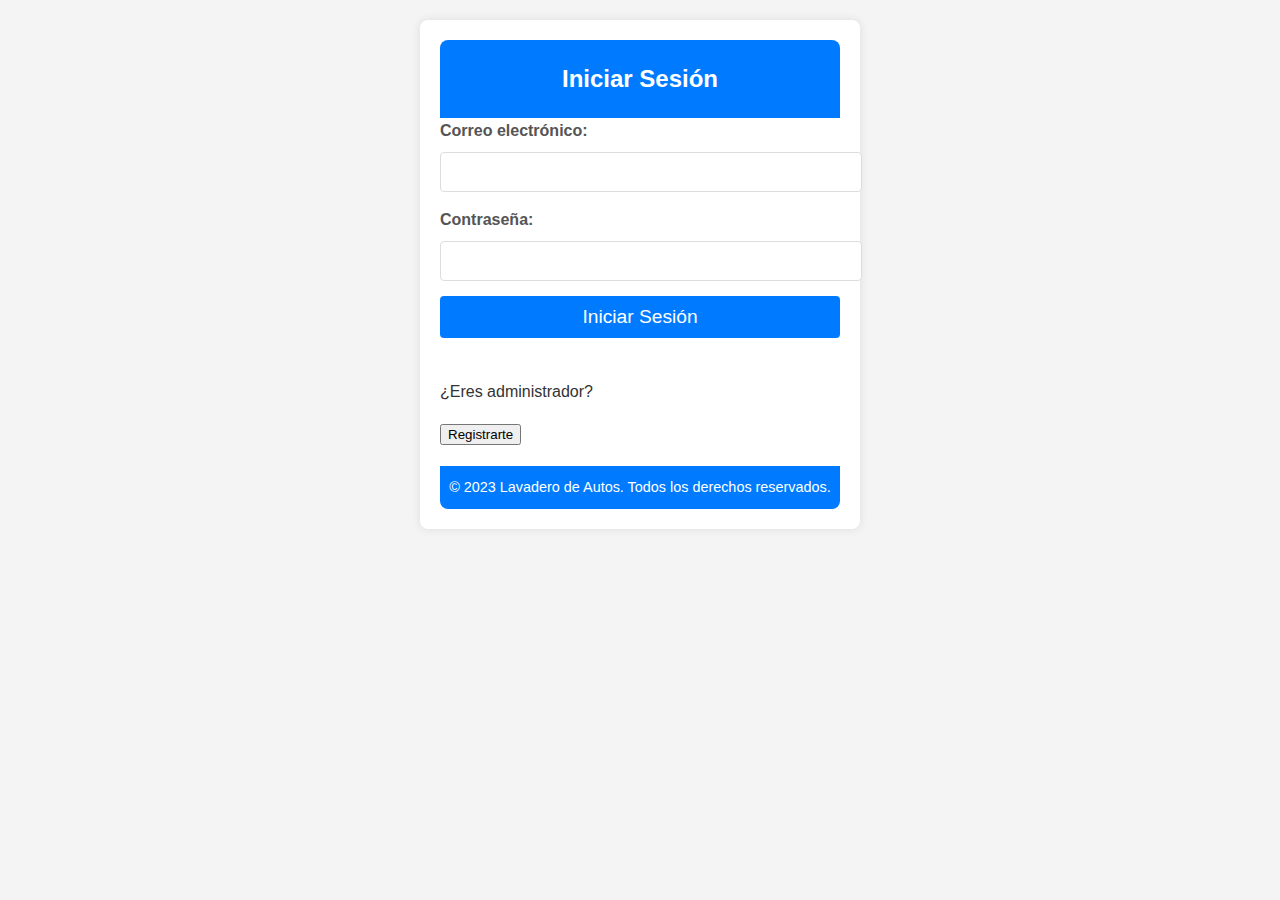
==== front/Login/Login.html @ 67ab8efb "Merge branch 'master' of https://github.com/UliWT/Car_wash" ====
<!DOCTYPE html>
<html lang="es">
<head>
    <meta charset="UTF-8">
    <meta name="viewport" content="width=device-width, initial-scale=1.0">
    <title>Iniciar Sesión - Lavadero de Autos</title>
    <link rel="stylesheet" href="../Login/styles.css">
</head>
<body>
    <div class="container">
        <header>
            <h1>Iniciar Sesión</h1>
        </header>
        <form action="login.php" method="POST">
            <label for="correo">Correo electrónico:</label>
            <input type="email" id="correo" name="correo" required>

            <label for="contrasena">Contraseña:</label>
            <input type="password" id="contrasena" name="contrasena" required>

            <input type="submit" value="Iniciar Sesión">
        </form><br>
        <p>¿Eres administrador?</p>
            
        <input type="button" value="Registrarte" onclick="window.location.href='../Register/register.html'">
    
        <footer>
            <p>&copy; 2023 Lavadero de Autos. Todos los derechos reservados.</p>
        </footer>
    </div>
</body>
</html>
---- front/Login/styles.css ----
/* Estilos generales */
body {
    font-family: 'Arial', sans-serif;
    background-color: #f4f4f4;
    color: #333;
    margin: 0;
    padding: 0;
    line-height: 1.6;
}

/* Contenedor principal */
.container {
    width: 90%;
    max-width: 400px;
    margin: 20px auto;
    padding: 20px;
    background-color: #fff;
    box-shadow: 0 0 10px rgba(0, 0, 0, 0.1);
    border-radius: 8px;
}

/* Encabezado */
header {
    text-align: center;
    padding: 20px 0;
    background-color: #007BFF;
    color: #fff;
    border-radius: 8px 8px 0 0;
}

header h1 {
    margin: 0;
    font-size: 1.5em;
}

/* Formulario */
form label {
    display: block;
    margin-bottom: 8px;
    font-weight: bold;
    color: #555;
}

form input[type="email"],
form input[type="password"] {
    width: 100%;
    padding: 10px;
    margin-bottom: 15px;
    border: 1px solid #ddd;
    border-radius: 4px;
    font-size: 1em;
}

form input[type="submit"] {
    width: 100%;
    padding: 10px;
    background-color: #007BFF;
    color: #fff;
    border: none;
    border-radius: 4px;
    font-size: 1.2em;
    cursor: pointer;
    transition: background-color 0.3s ease;
}

form input[type="submit"]:hover {
    background-color: #0056b3;
}

/* Mensajes */
.message {
    padding: 10px;
    margin-bottom: 20px;
    border-radius: 4px;
    text-align: center;
}

.message.success {
    background-color: #d4edda;
    color: #155724;
    border: 1px solid #c3e6cb;
}

.message.error {
    background-color: #f8d7da;
    color: #721c24;
    border: 1px solid #f5c6cb;
}

/* Pie de página */
footer {
    text-align: center;
    margin-top: 20px;
    padding: 10px 0;
    background-color: #007BFF;
    color: #fff;
    border-radius: 0 0 8px 8px;
}

footer p {
    margin: 0;
    font-size: 0.9em;
}
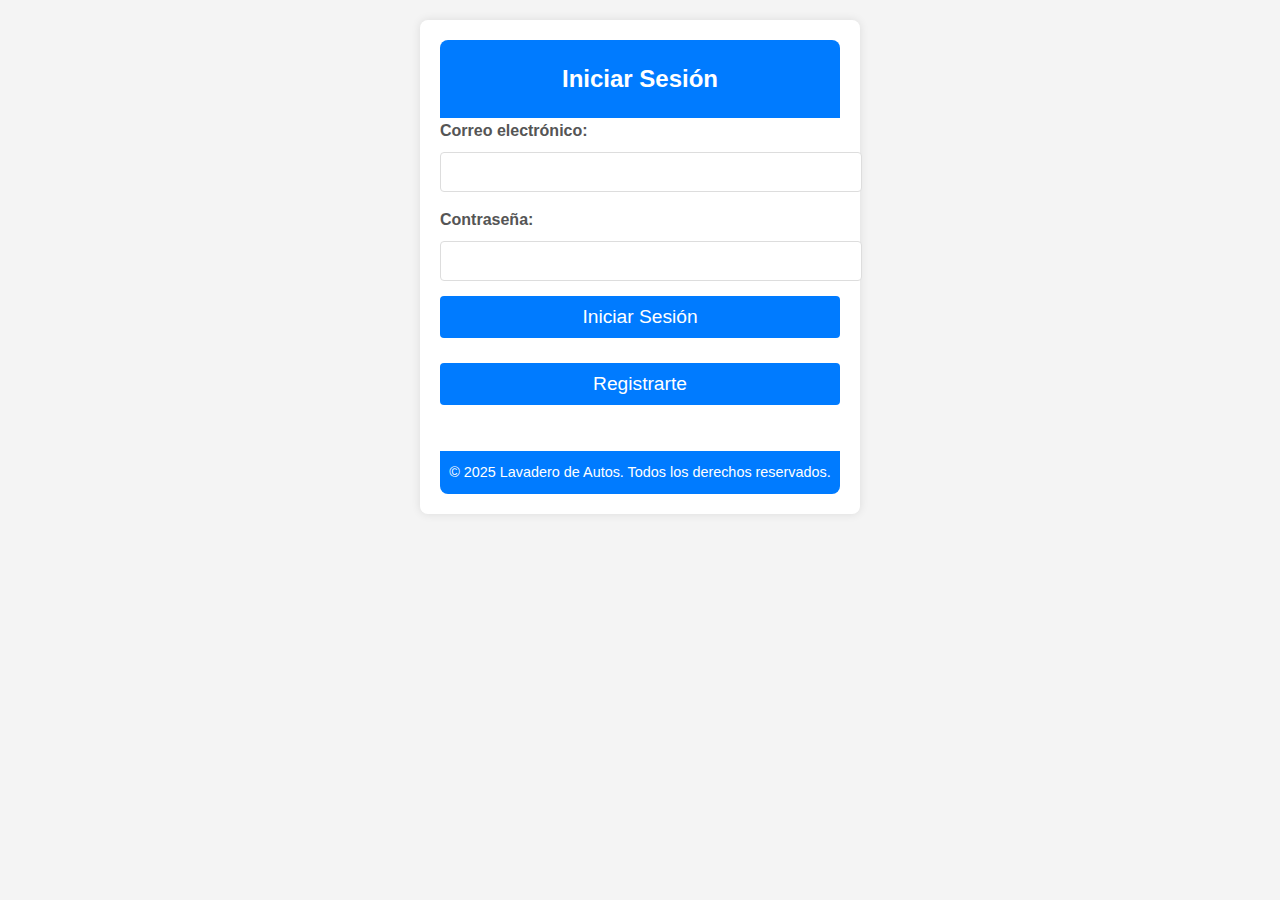
==== commit a4894f69: "Modificaciones Jairo" ====
--- a/front/Login/Login.html
+++ b/front/Login/Login.html
@@ -18,14 +18,12 @@
             <label for="contrasena">Contraseña:</label>
             <input type="password" id="contrasena" name="contrasena" required>
 
-            <input type="submit" value="Iniciar Sesión">
+            <input type="submit" value="Iniciar Sesión"><br><br>
+            <input type="submit" value="Registrarte" onclick="window.location.href='../Register/register.html'">
         </form><br>
-        <p>¿Eres administrador?</p>
-            
-        <input type="button" value="Registrarte" onclick="window.location.href='../Register/register.html'">
     
         <footer>
-            <p>&copy; 2023 Lavadero de Autos. Todos los derechos reservados.</p>
+            <p>&copy; 2025 Lavadero de Autos. Todos los derechos reservados.</p>
         </footer>
     </div>
 </body>
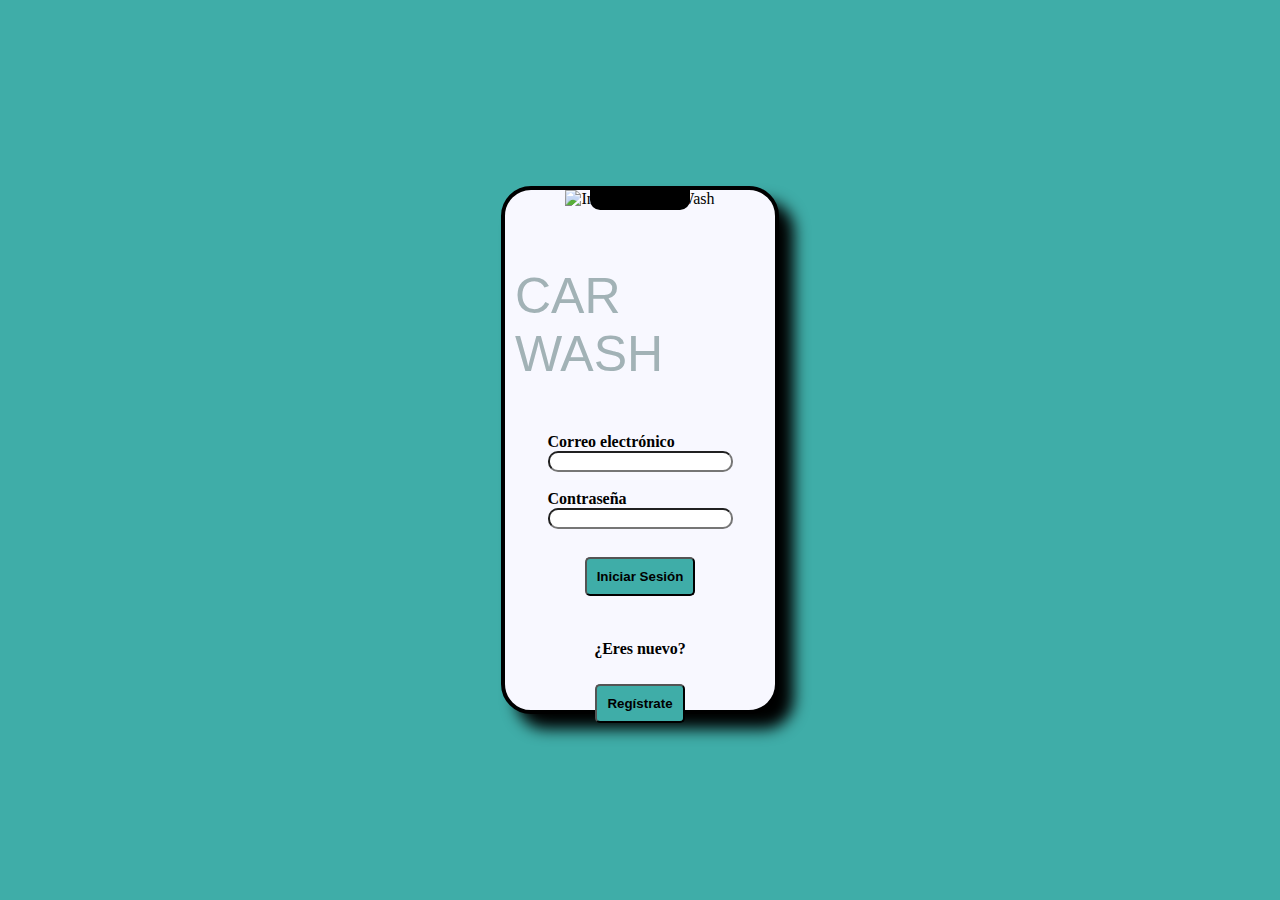
==== commit 7d111ec3: "AJAX integrado" ====
--- a/front/Login/Login.html
+++ b/front/Login/Login.html
@@ -4,27 +4,39 @@
     <meta charset="UTF-8">
     <meta name="viewport" content="width=device-width, initial-scale=1.0">
     <title>Iniciar Sesión - Lavadero de Autos</title>
-    <link rel="stylesheet" href="../Login/styles.css">
+    <link rel="stylesheet" href="styles-login.css">
+
+    <!-- Script para mostrar mensajes de error en un popup -->
+    <script>
+        document.addEventListener("DOMContentLoaded", function() {
+            let mensaje = "<?php echo $mensaje; ?>"; // Recupera el mensaje desde PHP
+            if (mensaje) {
+                alert(mensaje); // Muestra el popup con el mensaje de error
+            }
+        });
+    </script>
 </head>
 <body>
-    <div class="container">
-        <header>
-            <h1>Iniciar Sesión</h1>
-        </header>
-        <form action="login.php" method="POST">
-            <label for="correo">Correo electrónico:</label>
-            <input type="email" id="correo" name="correo" required>
+    <div id="master">
+        <div class="phone">   
+            <div id="hub"></div>
+            <img src="car.png" alt="Imagen de Car Wash">
+            <p id="title">CAR WASH</p>
 
-            <label for="contrasena">Contraseña:</label>
-            <input type="password" id="contrasena" name="contrasena" required>
+            <!-- Formulario de inicio de sesión -->
+            <form action="login.php" method="POST">
+                <label for="correo"><b>Correo electrónico</b></label><br>
+                <input type="email" id="correo" name="correo" required><br><br>
 
-            <input type="submit" value="Iniciar Sesión"><br><br>
-            <input type="submit" value="Registrarte" onclick="window.location.href='../Register/register.html'">
-        </form><br>
-    
-        <footer>
-            <p>&copy; 2025 Lavadero de Autos. Todos los derechos reservados.</p>
-        </footer>
+                <label for="contrasena"><b>Contraseña</b></label><br>
+                <input type="password" id="contrasena" name="contrasena" required><br><br>
+
+                <button type="submit"><b>Iniciar Sesión</b></button>
+            </form><br>
+
+            <p><b>¿Eres nuevo?</b></p>
+            <button onclick="window.location.href='../Register/register.html'"><b>Regístrate</b></button>
+        </div>
     </div>
 </body>
 </html>--- a/front/Login/styles-login.css
+++ b/front/Login/styles-login.css
@@ -0,0 +1,89 @@
+body {
+    background-color: #3fada8;
+    margin: 0;
+    display: flex; 
+    justify-content: center; 
+    align-items: center; 
+    height: 100vh; 
+   }
+   #master { 
+    width: 400px;
+    height: 400px;
+    position: relative;
+    display: flex;
+    justify-content: center;
+    align-items: center;
+   }
+   
+   .phone {
+    background-color: ghostwhite !important;
+    border: 4px solid black;
+    width: 250px;
+    height: 500px;
+    box-shadow: 15px 15px 15px;
+    display: flex;
+    flex-direction: column;
+    justify-content: center; 
+    align-items: center;
+    border-radius: 30px;
+    position: relative;
+    padding: 10px;
+   }
+   
+   #hub {
+    background-color: rgb(0, 0, 0);
+    width: 100px;
+    height: 20px;
+    margin: 0; 
+    position: absolute;
+    top: 0;
+    border-radius: 0 0 10px 10px;
+   }
+   
+   #linea {
+    background-color: black;
+    width: 60%; 
+    height: 3px;
+    position: absolute;
+    bottom: 10px; 
+    left: 50%;
+    transform: translateX(-50%); 
+}
+   img{
+    display: flex;
+    justify-content: center;
+    align-items: center;
+    flex-direction: column;
+    margin-top: 0px;
+    position: absolute;
+    top: 0;
+    height: 210px;
+   }
+   
+   #title{
+    font-family: Impact, Haettenschweiler, 'Arial Narrow Bold', sans-serif;
+    font-size: 50px;
+    position: relative;
+    margin-top: 100px;
+    color: #a2b2b6;
+    box-shadow: inset;
+   }
+   
+   #correo{
+   border-radius: 10px;
+   height: 15px;
+   }
+   
+   #contrasena{
+   border-radius: 10px;
+   height: 15px;
+   }
+   
+   button {
+    background-color: #3fada8;
+    display: block;
+    margin: 10px auto; /* Centra el botón horizontalmente */
+    border-radius: 5px;
+    box-shadow: 10px;
+    padding: 10px 10px;
+   }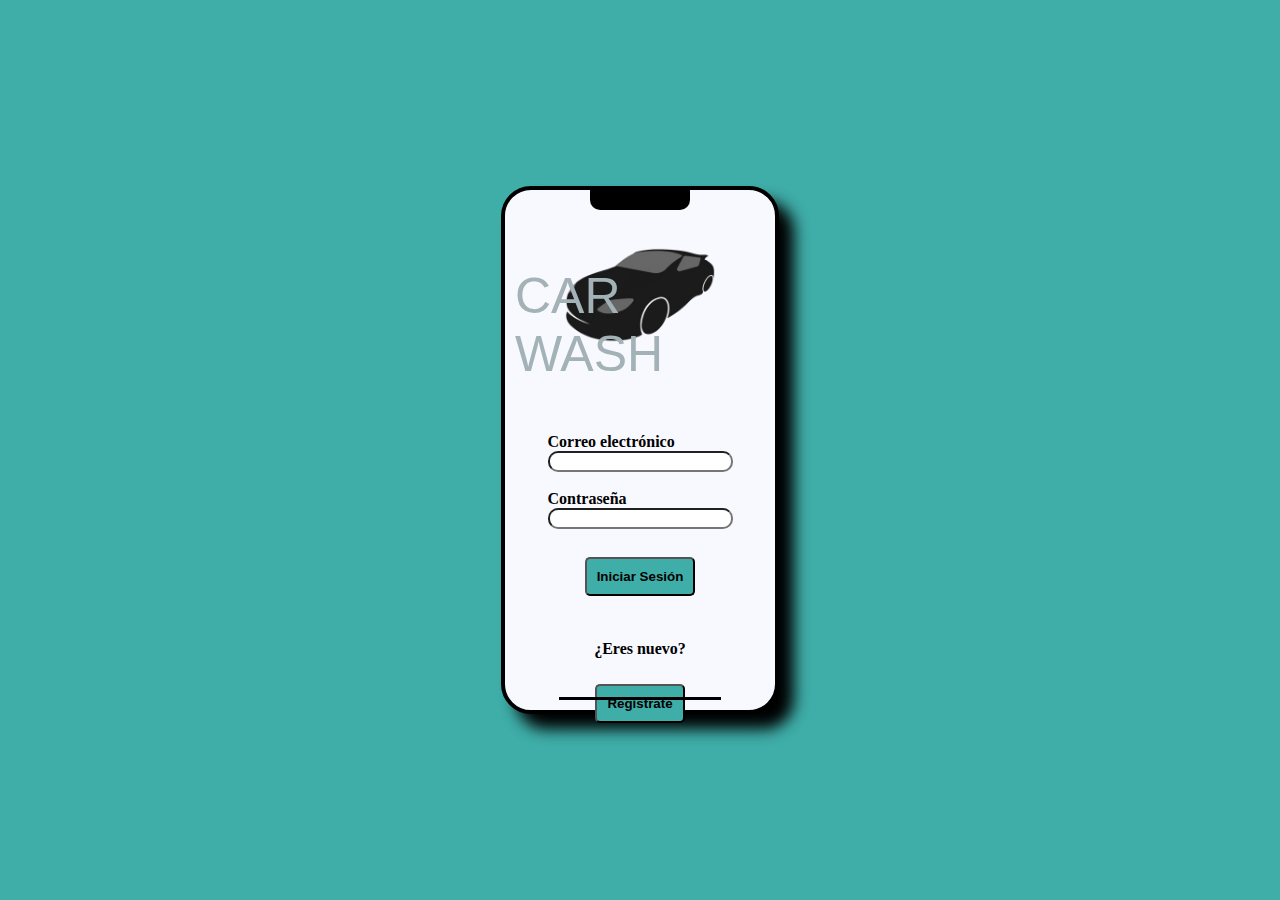
==== commit ab9ac145: "login actualizado" ====
--- a/front/Login/Login.html
+++ b/front/Login/Login.html
@@ -9,9 +9,15 @@
     <!-- Script para mostrar mensajes de error en un popup -->
     <script>
         document.addEventListener("DOMContentLoaded", function() {
-            let mensaje = "<?php echo $mensaje; ?>"; // Recupera el mensaje desde PHP
-            if (mensaje) {
-                alert(mensaje); // Muestra el popup con el mensaje de error
+            // Obtener el parámetro 'error' de la URL
+            const urlParams = new URLSearchParams(window.location.search);
+            const error = urlParams.get('error');
+            
+            // Si existe un error, mostrar el mensaje correspondiente
+            if (error === 'incorrect_password') {
+                alert("Contraseña incorrecta");
+            } else if (error === 'user_not_found') {
+                alert("Usuario no encontrado");
             }
         });
     </script>
@@ -36,7 +42,8 @@
 
             <p><b>¿Eres nuevo?</b></p>
             <button onclick="window.location.href='../Register/register.html'"><b>Regístrate</b></button>
+            <div id="linea"></div>
         </div>
     </div>
 </body>
-</html>+</html>
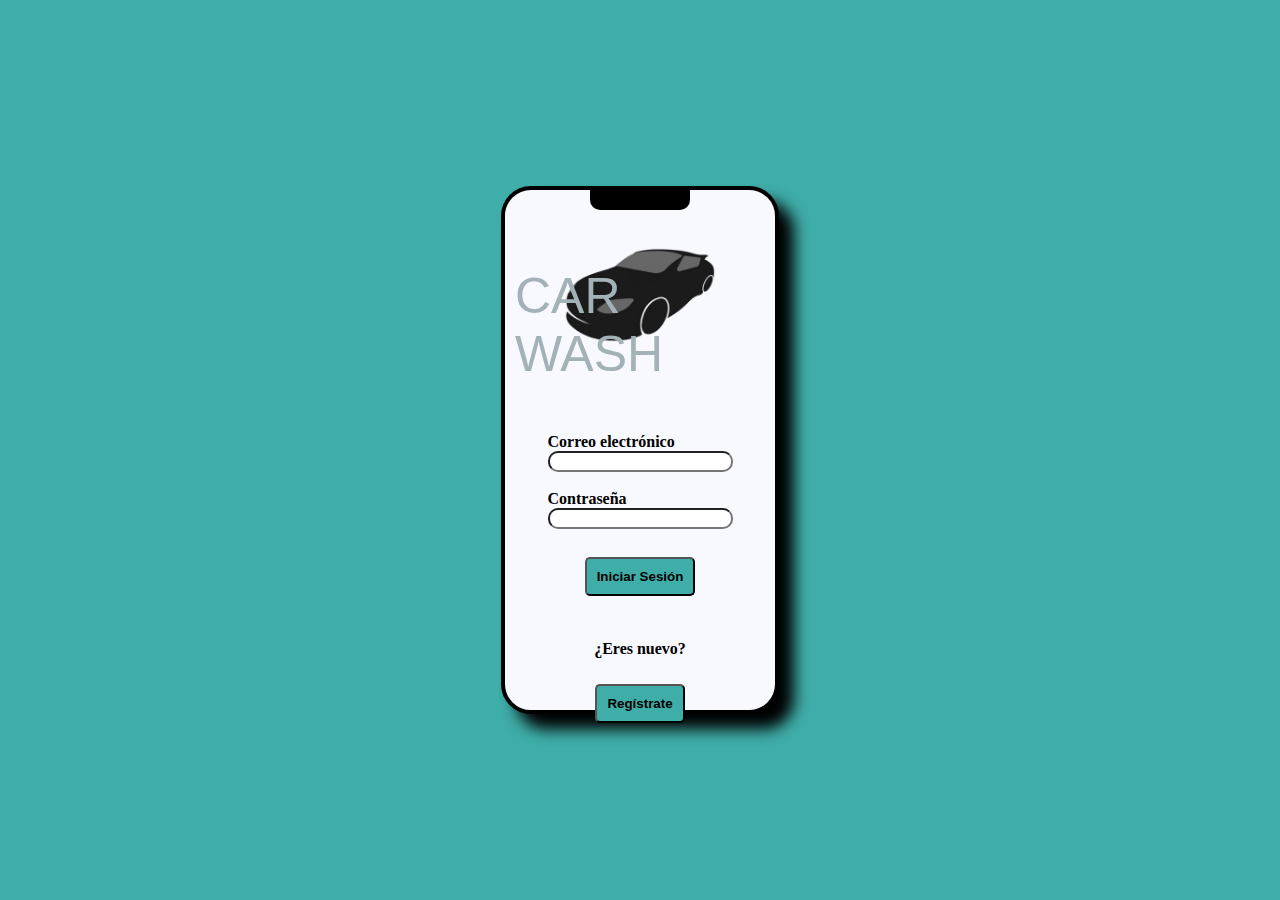
==== commit acca850b: "debug_log.txt" ====
--- a/front/Login/Login.html
+++ b/front/Login/Login.html
@@ -42,7 +42,6 @@
 
             <p><b>¿Eres nuevo?</b></p>
             <button onclick="window.location.href='../Register/register.html'"><b>Regístrate</b></button>
-            <div id="linea"></div>
         </div>
     </div>
 </body>
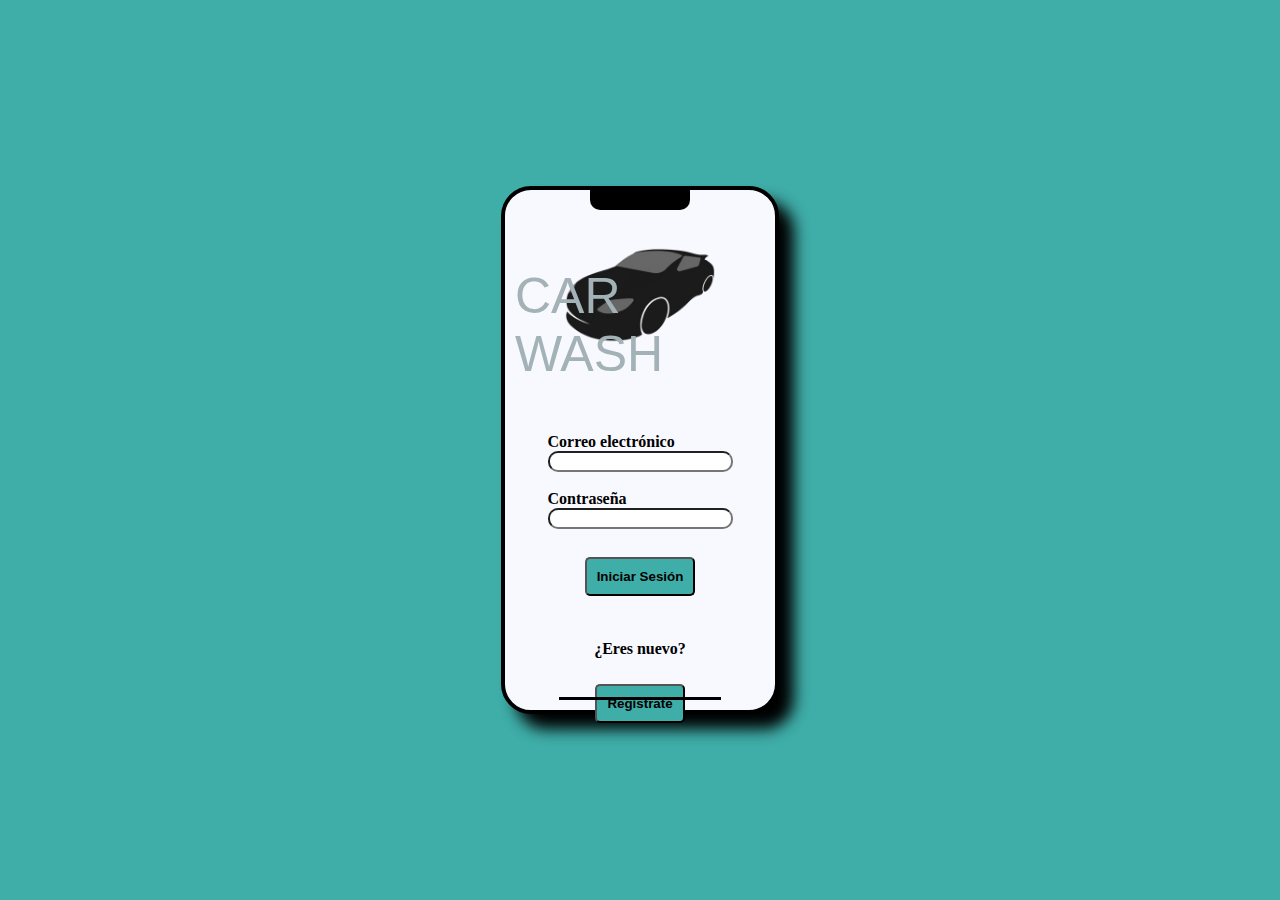
==== commit 0058150c: "se realizo pull request" ====
--- a/front/Login/Login.html
+++ b/front/Login/Login.html
@@ -42,6 +42,7 @@
 
             <p><b>¿Eres nuevo?</b></p>
             <button onclick="window.location.href='../Register/register.html'"><b>Regístrate</b></button>
+            <div id="linea"></div>
         </div>
     </div>
 </body>
